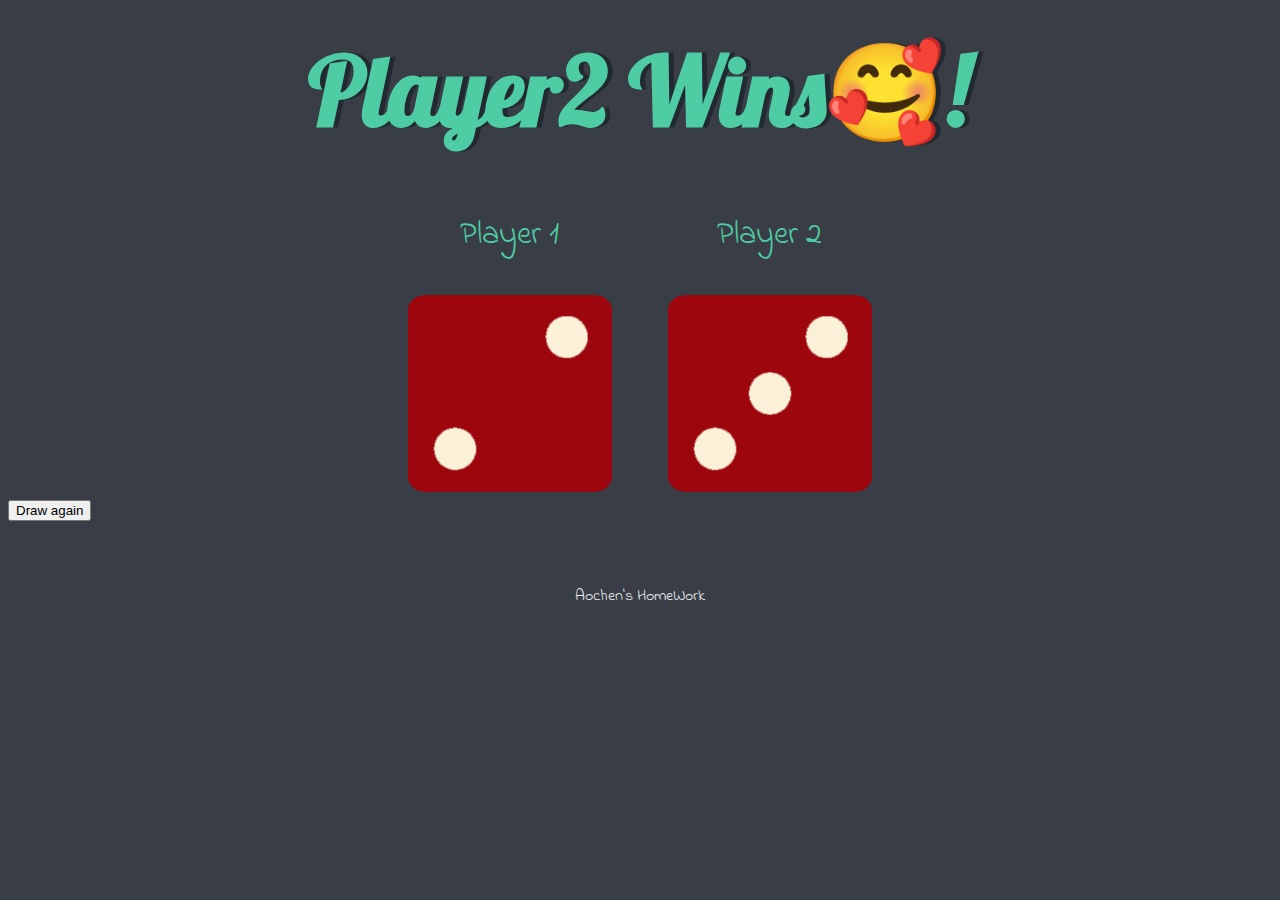
==== index.html @ 58f598b3 "Add a refresh button" ====
<html lang="en" dir="ltr">
  <head>
    <meta charset="utf-8">
    <title>Dicee</title>
    <link rel="stylesheet" href="styles.css">
    <link href="https://fonts.googleapis.com/css?family=Indie+Flower|Lobster" rel="stylesheet">

  </head>
  <body>

    <div class="container">
      <h1>Refresh Me</h1>

      <div class="dice">
        <p>Player 1</p>
        <img class="img1" src="images/dice3.png">
      </div>

      <div class="dice">
        <p>Player 2</p>
        <img class="img2" src="images/dice3.png">
      </div>

    </div>

    <div class="refresh-button">
        <button type="button" class="btn btn-success" onClick="window.location.reload();">Draw again</button>
    </div>
    
  </body>

  <footer>
    Aochen's HomeWork
  </footer>

  <script src="dicee.js"></script>
</html>
---- styles.css ----
.container {
  width: 70%;
  margin: auto;
  text-align: center;
}

.dice {
  text-align: center;
  display: inline-block;

}

body {
  background-color: #393E46;
}

h1 {
  margin: 30px;
  font-family: 'Lobster', cursive;
  text-shadow: 5px 0 #232931;
  font-size: 6rem;
  color: #4ECCA3;
}

p {
  font-size: 2rem;
  color: #4ECCA3;
  font-family: 'Indie Flower', cursive;
}

img {
  width: 80%;
}

footer {
  margin-top: 5%;
  color: #EEEEEE;
  text-align: center;
  font-family: 'Indie Flower', cursive;

}
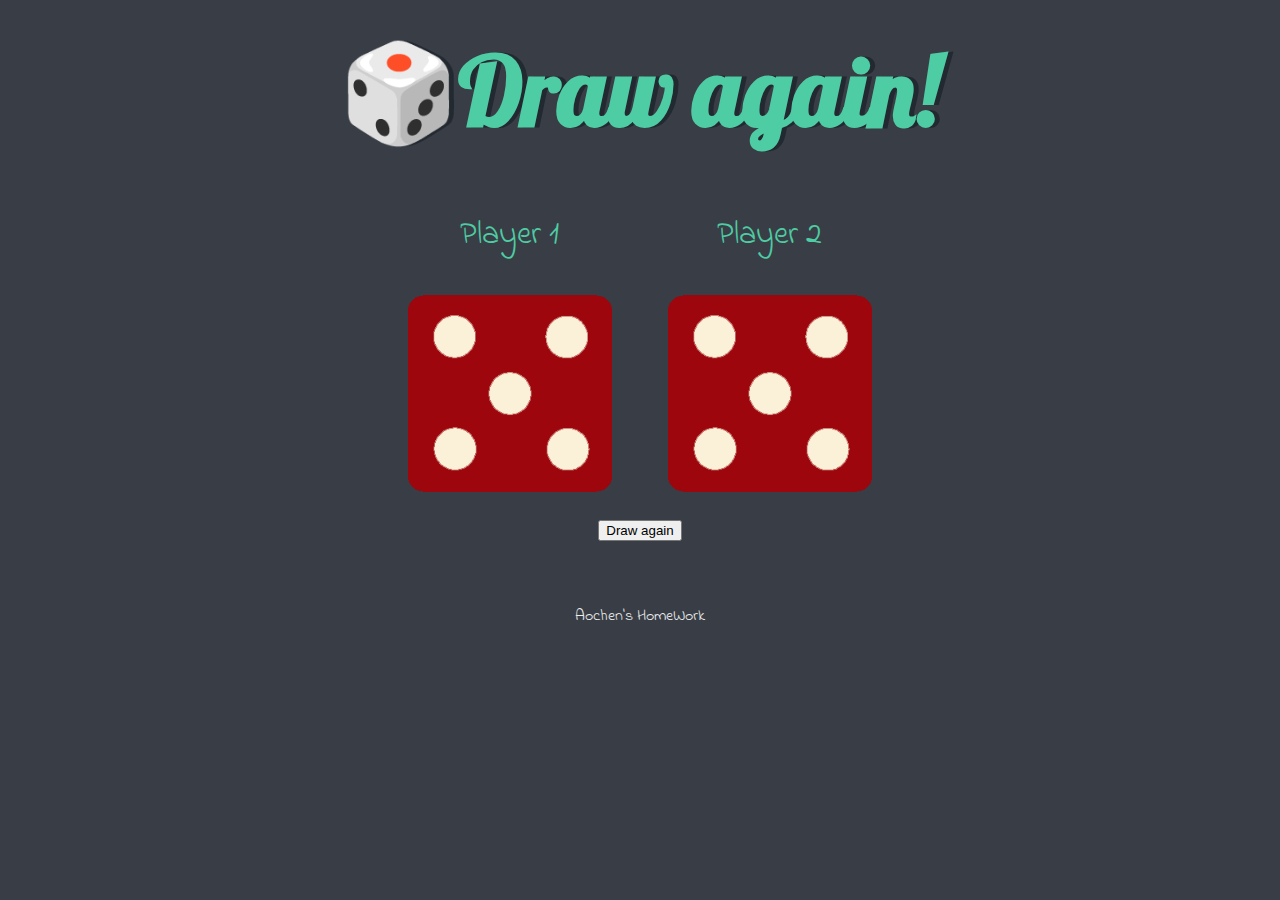
==== commit 4d26f2c6: "Add Bootstrap Link" ====
--- a/index.html
+++ b/index.html
@@ -2,6 +2,8 @@
   <head>
     <meta charset="utf-8">
     <title>Dicee</title>
+    <!-- Bootstrap Link-->
+    <link href="https://cdn.jsdelivr.net/npm/bootstrap@5.1.3/dist/css/bootstrap.min.css" rel="stylesheet" integrity="sha384-1BmE4kWBq78iYhFldvKuhfTAU6auU8tT94WrHftjDbrCEXSU1oBoqyl2QvZ6jIW3" crossorigin="anonymous">
     <link rel="stylesheet" href="styles.css">
     <link href="https://fonts.googleapis.com/css?family=Indie+Flower|Lobster" rel="stylesheet">
 
--- a/styles.css
+++ b/styles.css
@@ -8,6 +8,11 @@
   text-align: center;
   display: inline-block;
 
+}
+
+.refresh-button{
+    text-align: center;
+    margin-top: 20px;
 }
 
 body {
